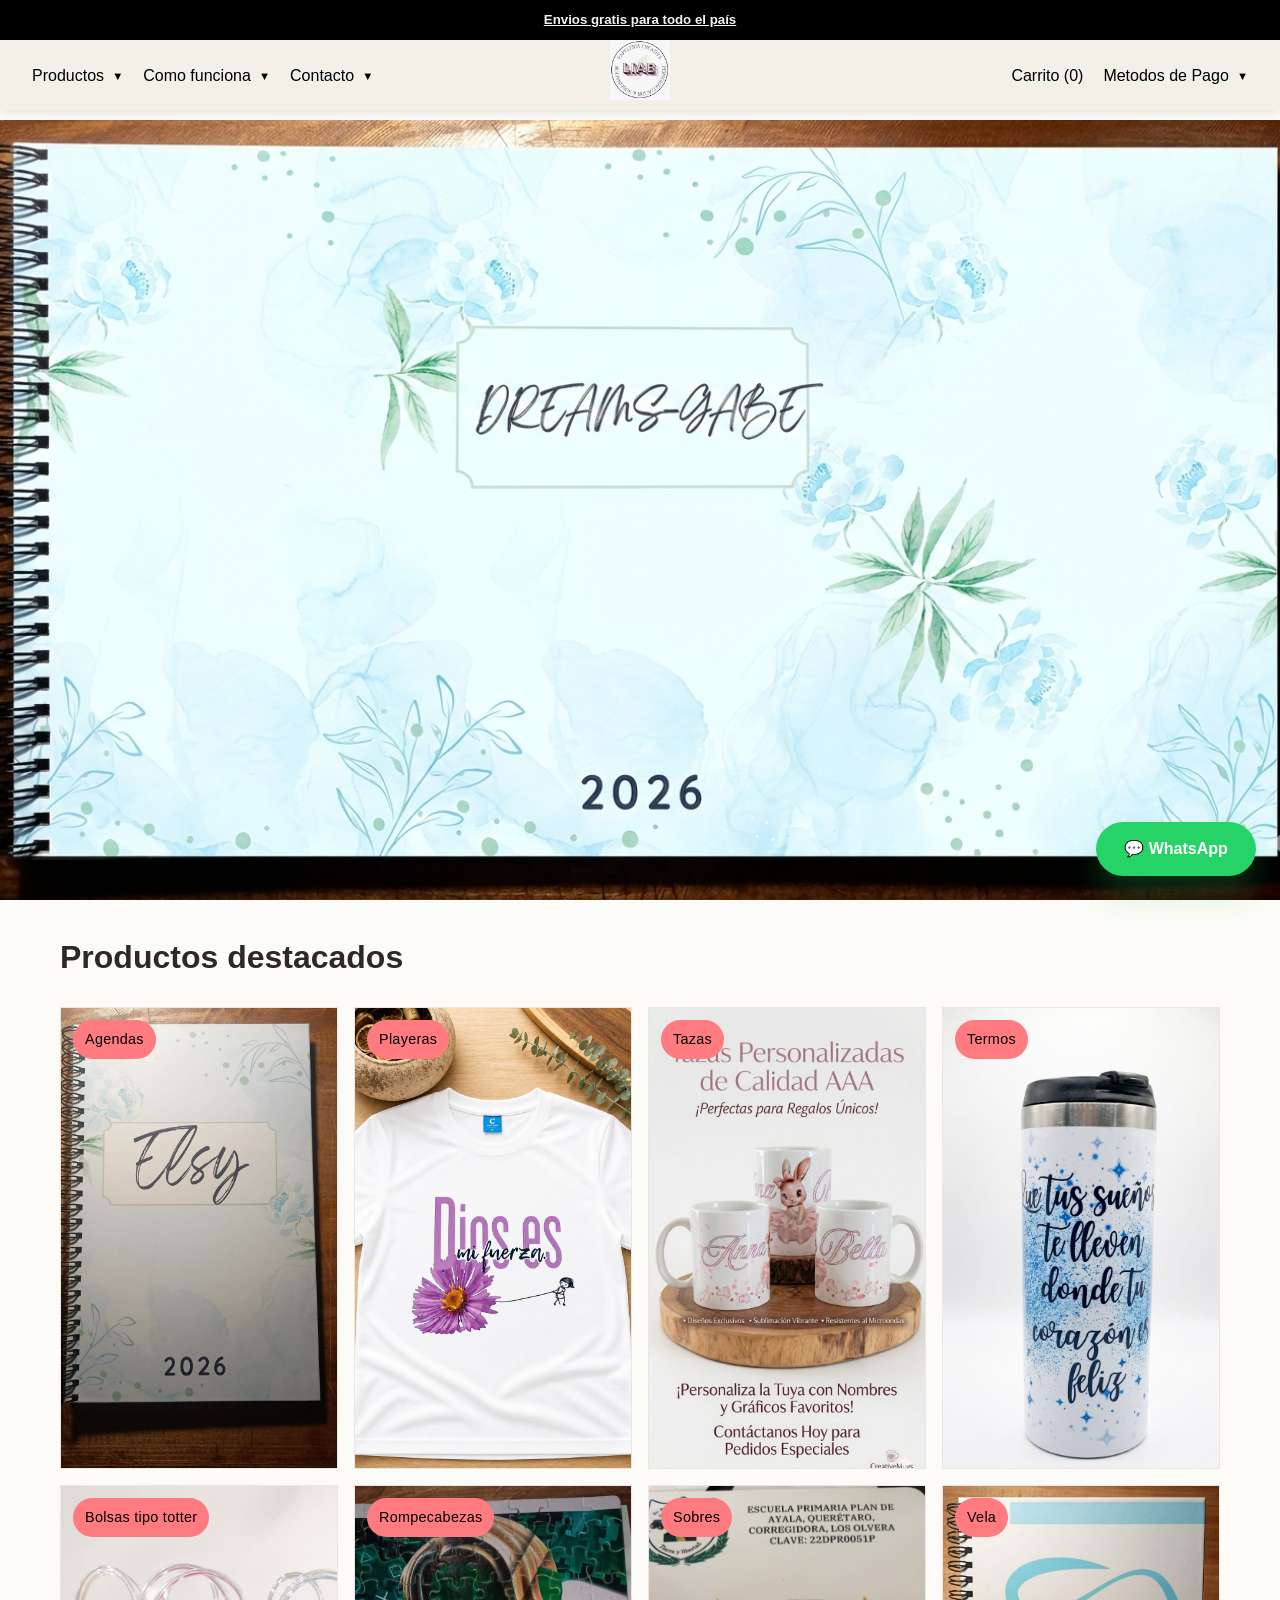
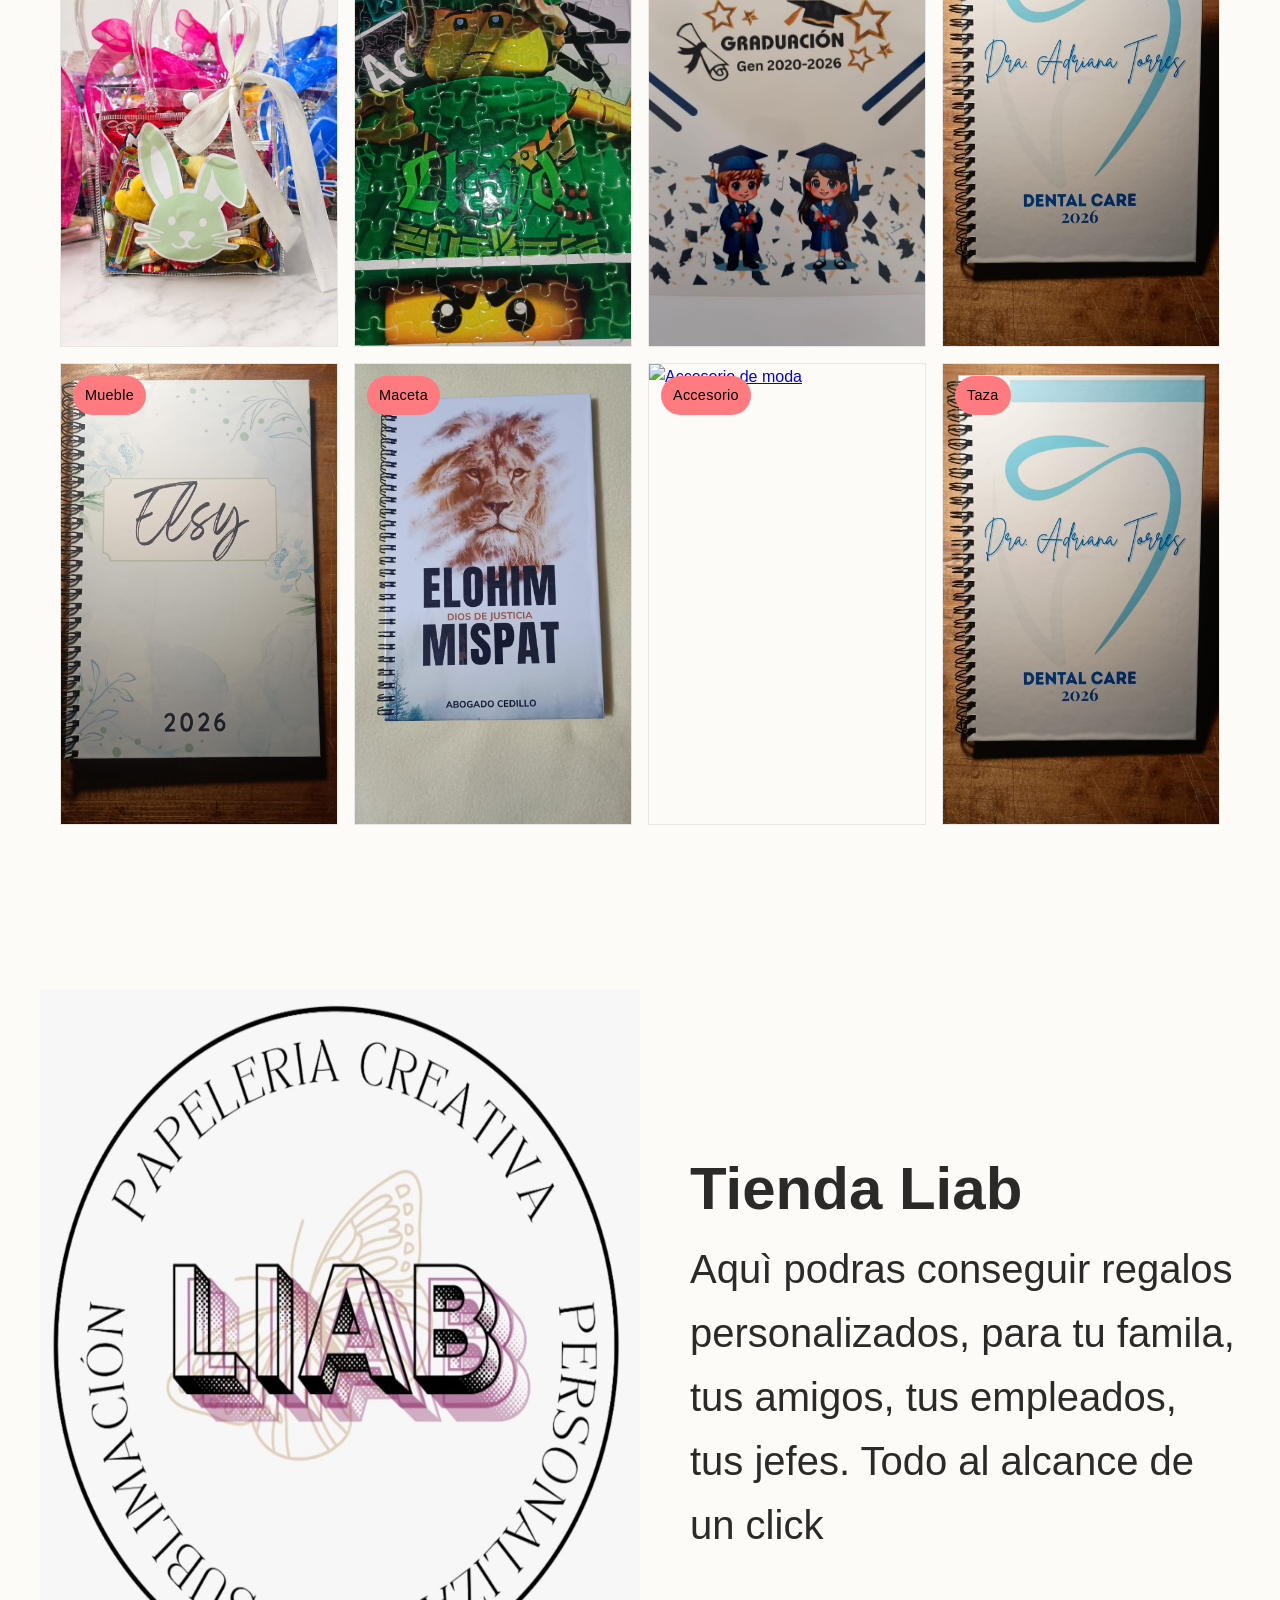
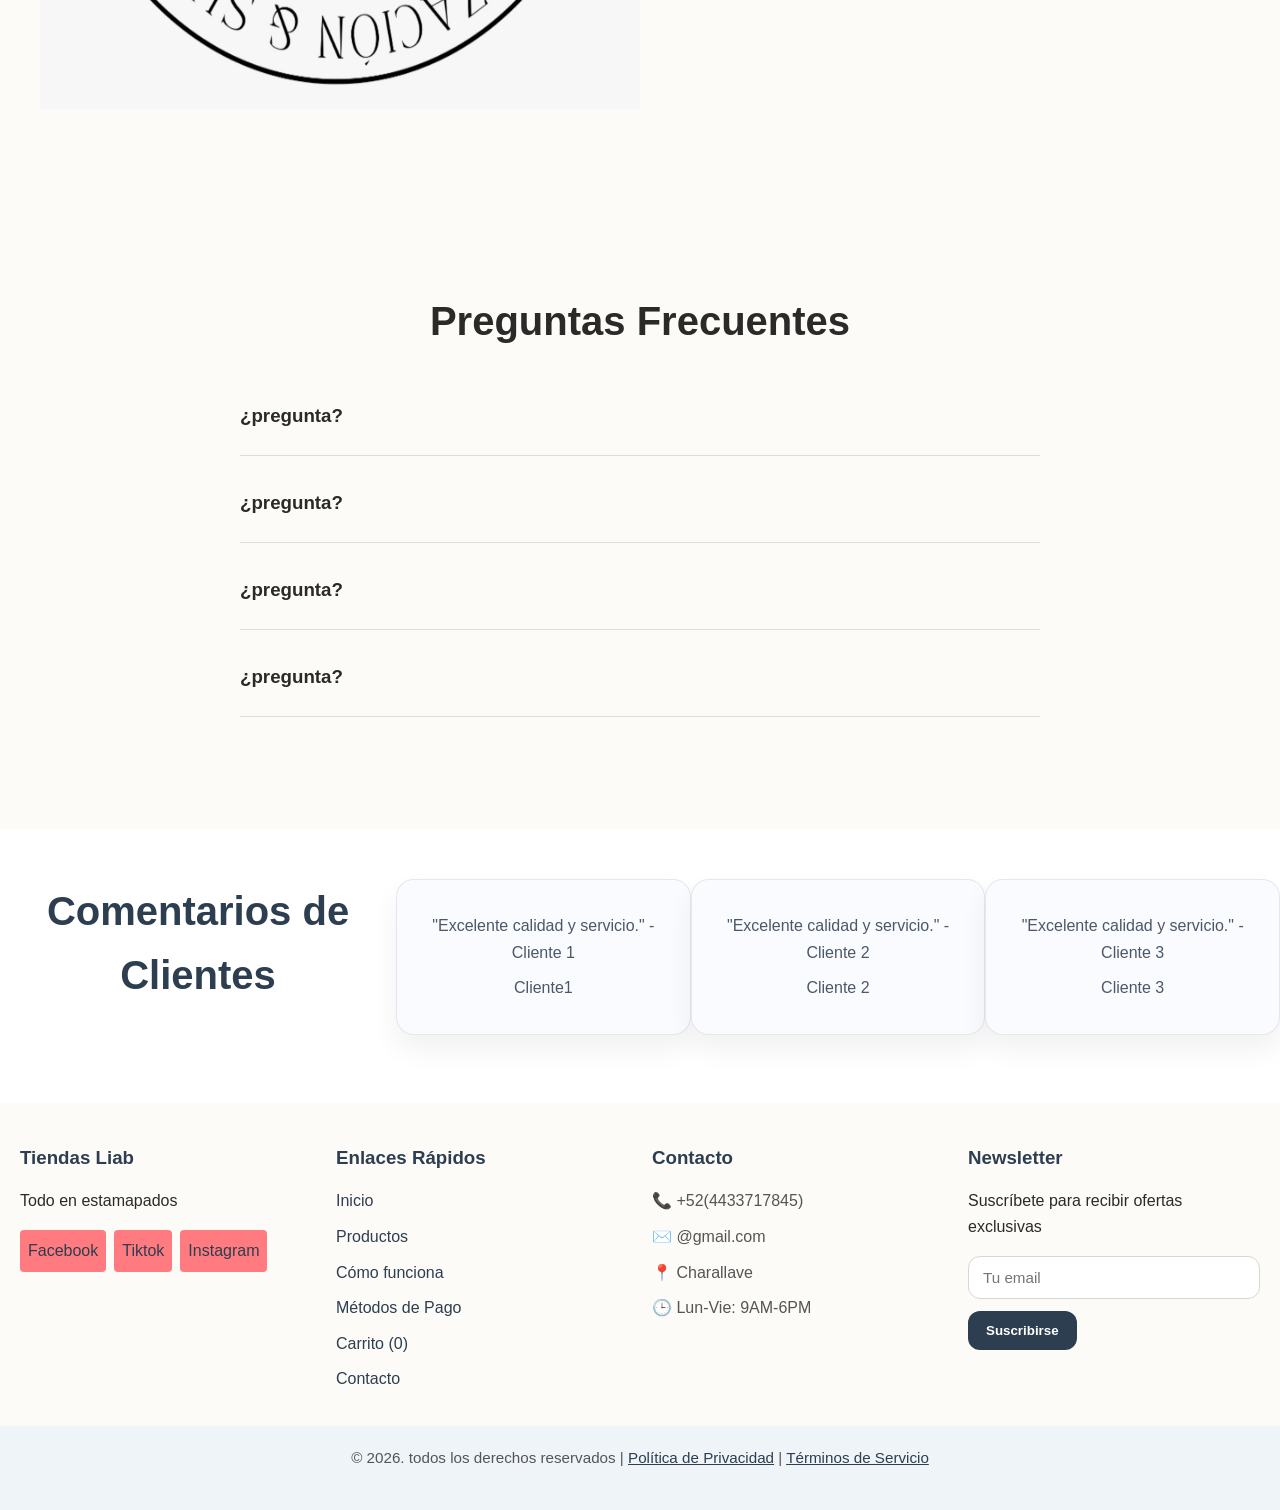
==== index.html @ 052d1e83 "Add files via upload" ====
<!DOCTYPE html>
<html lang="en">
<head>
    <meta charset="UTF-8">
    <meta name="viewport" content="width=device-width, initial-scale=1.0">
    <title>Tienda Liab</title>
    <link rel="stylesheet" href="style.css">
    <link rel="icon" type="image/x-icon" href="imagen/logo tienda.jpeg">
</head>
<body>
    <section class="envio">
        <h5><u>Envios gratis para todo el país</u></h5>
    </section>

    <header>
        <nav class="navbar">
            <ul class="nav-menu nav-left">
                <li class="dropdown">
                    <a href="" class="dropdown-toggle">Productos</a>
                    <ul class="dropdown-menu">
                        <li><a href="">Agenda</a></li>
                        <li><a href="">Tazas</a></li>
                        <li><a href="">Bolsos  tipo totter</a></li>
                        <li><a href="">Sobres</a></li>
                        <li><a href="">Playeras</a></li>
                        <li><a href="">Rompecabezas</a></li>
                        <li><a href="">Termos</a></li>
                        <li><a href="">Llaveros</a></li>
                        <li><a href="">folders</a></li>
                        <li><a href="">Producto</a></li>
                        <li><a href="">Entres Otras cosas</a></li>
                        
                    </ul>
                </li>

                <li class="dropdown">
                    <a href="" class="dropdown-toggle">Como funciona</a>
                    <ul class="dropdown-menu">
                        <li><a href="">Preguntas frecuentes</a></li>
                        <li><a href="">Cómo comprar</a></li>
                        <li><a href="">Productos</a></li>
                        <li><a href=""></a></li>
                    </ul>
                </li>

                <li class="dropdown">
                    <a href="" class="dropdown-toggle">Contacto</a>
                    <ul class="dropdown-menu">
                        <li><a href="">Productos</a></li>
                        <li><a href="">Redes sociales</a></li>
                        <li><a href="">Contactanos</a></li>
                    </ul>
                </li>
            </ul>

            <button class="menu-toggle" aria-label="Abrir menú">☰</button>

            <div class="nav-logo">
                <a href=""><img src="imagen/logo tienda.jpeg" alt=""></a>
            </div>

            <ul class="nav-menu nav-right">
                <li class="dropdown">
                    <a href="#carrito" onclick="mostrarCarrito()"><i class="fas fa-shopping-cart"></i> Carrito <span id="cart-count" class="cart-count">0</span></a></li>
                </li>

                <li class="dropdown">
                    <a href="" class="dropdown-toggle">Metodos de Pago</a>
                    <ul class="dropdown-menu">
                        <li><a href="">Paypal</a></li>
                        <li><a href="">Tarjeta de credito</a></li>
                        <li><a href="">transferencia bancaria</a></li>
                    </ul>
                </li>
            </ul>
        </nav>
    </header>

    <div class="slider-contenedor">
        <div class="slide fade"><img src="imagen/fondo principal.png" alt="Imagen 1"></div>
        <div class="slide fade"><img src="imagen/va2.jpeg" alt="Imagen 2"></div>
        <div class="slide fade"><img src="imagen/bolsa 2.jpeg" alt="Imagen 3"></div>
        <div class="slide fade"><img src="imagen/franela 2.jpeg" alt="Imagen 3"></div>
    </div>

    <section class="gallery-section">
        <h2>Productos destacados</h2>
        <div class="product-grid">
            <a href="#item1" class="product-card">
                <img src="imagen/ag1.jpeg" alt="agndas">
                <span class="product-label">Agendas</span>
            </a>
            <a href="#item2" class="product-card">
                <img src="imagen/franela 1.jpeg" alt="playera">
                <span class="product-label">Playeras</span>
            </a>
            <a href="#item3" class="product-card">
                <img src="imagen/taza 1.jpeg" alt="tazas">
                <span class="product-label">Tazas</span>
            </a>
            <a href="#item4" class="product-card">
                <img src="imagen/termo 1.jpeg" alt="termos">
                <span class="product-label">Termos</span>
            </a>
            <a href="#item5" class="product-card">
                <img src="imagen/bolsa 1.jpeg" alt="bolsa">
                <span class="product-label">Bolsas tipo totter</span>
            </a>
            <a href="#item6" class="product-card">
                <img src="imagen/rompe 1.jpeg" alt="rompe">
                <span class="product-label">Rompecabezas</span>
            </a>
            <a href="#item7" class="product-card">
                <img src="imagen/sobre 1.jpeg" alt="sobres">
                <span class="product-label">Sobres</span>
            </a>
            <a href="#item8" class="product-card">
                <img src="imagen/ag4.jpeg" alt="Vela aromática">
                <span class="product-label">Vela</span>
            </a>
            <a href="#item9" class="product-card">
                <img src="imagen/ag1.jpeg" alt="Mueble pequeño">
                <span class="product-label">Mueble</span>
            </a>
            <a href="#item10" class="product-card">
                <img src="imagen/ag2.jpeg" alt="Maceta bonita">
                <span class="product-label">Maceta</span>
            </a>
            <a href="#item11" class="product-card">
                <img src="imagen/ag3.jpeg" alt="Accesorio de moda">
                <span class="product-label">Accesorio</span>
            </a>
            <a href="#item12" class="product-card">
                <img src="imagen/ag4.jpeg" alt="Taza moderna">
                <span class="product-label">Taza</span>
            </a>
            
        </div>
    </section>

    <section class="scroll-section">
        <div class="container1">
            <img src="imagen/logo tienda.jpeg" alt="Ejemplo" class="reveal-img">
            <div class="reveal-text">
                <h2>Tienda Liab</h2>
                <p>Aquì podras conseguir regalos personalizados, para tu famila, tus amigos, tus empleados, tus jefes. Todo al alcance de un click</p>
            </div>
        </div>
    </section>

    <section id="faq">
        <div class="container">
            <h2>Preguntas Frecuentes</h2>
            <div class="faq-item">
                <h3>¿pregunta?</h3>
                <p>respuesta</p>
            </div>
            <div class="faq-item">
                <h3>¿pregunta?</h3>
                <p>respuesta</p>
            </div>
            <div class="faq-item">
                <h3>¿pregunta?</h3>
                <p>respuesta</p>
            </div>
            <div class="faq-item">
                <h3>¿pregunta?</h3>
                <p>respuesta</p>
            </div>
        </div>
    </section>

    <section class="comentarios">
            <h2>Comentarios de Clientes</h2>
            <div class="comentario">
                <p>"Excelente calidad y servicio." - Cliente 1</p>
                <p>Cliente1</p>
            </div>
            <div class="comentario">
                <p>"Excelente calidad y servicio." - Cliente 2</p>
                <p>Cliente 2</p>
            </div>
            <div class="comentario">
                <p>"Excelente calidad y servicio." - Cliente 3</p>
                <p>Cliente 3</p>
            </div>
            
            <!-- Más comentarios -->
    </section>

    <footer class="professional-footer" id="footer">
        <div class="footer-content">
            <div class="footer-section">
                <h3>Tiendas Liab</h3>
                <p>Todo en estamapados</p>
                <div class="social-links">
                    <a href="#" class="social-link">Facebook</a>
                    <a href="#" class="social-link">Tiktok</a>
                    <a href="https://www.instagram.com/liab_sublipaper?utm_source=ig_web_button_share_sheet&igsh=ZDNlZDc0MzIxNw==" class="social-link">Instagram</a>
                </div>
            </div>
            <div class="footer-section">
                <h3>Enlaces Rápidos</h3>
                <ul>
                    <li><a href="">Inicio</a></li>
                    <li><a href="#promociones">Productos</a></li>
                    <li><a href="#damas">Cómo funciona</a></li>
                    <li><a href="#caballeros">Métodos de Pago</a></li>
                    <li><a href="#carrito" onclick="mostrarCarrito()"><i class="fas fa-shopping-cart"></i> Carrito <span id="cart-count" class="cart-count">0</span></a></li>
                    <li><a href="#footer">Contacto</a></li>
                </ul>
            </div>
            <div class="footer-section">
                <h3>Contacto</h3>
                <ul>
                    <li>📞 +52(4433717845)</li>
                    <li>✉️ @gmail.com</li>
                    <li>📍 Charallave</li>
                    <li>🕒 Lun-Vie: 9AM-6PM</li>
                </ul>
            </div>
            <div class="footer-section">
                <h3>Newsletter</h3>
                <p>Suscríbete para recibir ofertas exclusivas</p>
                <form class="newsletter-form">
                    <input type="email" placeholder="Tu email" required>
                    <button type="submit">Suscribirse</button>
                </form>
            </div>
        </div>
        <div class="footer-bottom">
            <p>&copy; 2026. todos los derechos reservados | <a href="#">Política de Privacidad</a> | <a href="#">Términos de Servicio</a></p>
        </div>
    </footer>



    <div id="carrito-panel">
        <div class="carrito-content">
            <button class="close-carrito" onclick="cerrarCarrito()">×</button>
            <h2>Carrito de Compras</h2>
            <div id="carrito-items"></div>
            <div class="carrito-footer">
                <label for="direccion-envio">Dirección de envío</label>
                <textarea id="direccion-envio" placeholder="Ingresa tu dirección"></textarea>
                <div class="carrito-total" id="carrito-total">$0.00</div>
                <div class="carrito-actions">
                    <button type="button" onclick="generarRecibo()">Enviar por WhatsApp</button>
                    <button type="button" onclick="vaciarCarrito()">Vaciar carrito</button>
                </div>
            </div>
        </div>
    </div>

    <a href="https://wa.me/584140216722?text=Hola%20quiero%20hacer%20una%20compra" class="whatsapp-float" target="_blank" rel="noopener noreferrer">💬 WhatsApp</a>


</body>

<script src="script.js"></script>
</html>
---- style.css ----
* {
    margin: 0;
    padding: 0;
    box-sizing: border-box;
}

html {
    scroll-behavior: smooth;
}

:root {
    --color-fondo: #fdfbf7;
    --color-barra: #f3efe7ee; 
    --color-texto: #2c2a29;
    --color-resaltar: #f5d6ce;
    --color-cta: #ff7b80;
    --color-card: #f4f3ef;
    --color-cta-text: #000000;
    --color-hover: #e8c5c8;
    --color-enlaces: #5d4e60;
    --color-enlaces-hover: #28c709;
    --color-etiquetas: #e2f0cb;
}

body {
    font-family: 'Arial', sans-serif;
    line-height: 1.6;
    color: var(--color-texto);
    background-color: var(--color-fondo);
    padding-top: 120px;
}

.container {
    max-width: 1200px;
    margin: 0 auto;
    padding: 0 20px;
}

.envio {
    background-color: var(--color-cta-text);
    display: flex;
    color: var(--color-card);
    justify-content: center;
    align-items: center;
    text-align: center;
    height: 40px;
    position: fixed;
    top: 0;
    left: 0;
    width: 100%;
    z-index: 200;
    padding: 0 20px;
    transition: transform 0.3s ease;
}

.envio.oculto {
    transform: translateY(-100%);
}

/* Contenedor Principal de la Barra de Navegación */
.navbar {
    display: flex;
    justify-content: space-between;
    align-items: center;
    background-color: var(--color-barra);
    padding: 0 2rem;
    height: 70px;
    position: relative;
    box-shadow: 0 2px 10px rgba(0, 0, 0, 0.1);
    flex-wrap: wrap;
    row-gap: 0.75rem;
}

/* Estilos de las listas (Menús) */
.nav-menu {
    list-style: none;
    display: flex;
    align-items: center;
    gap: 20px;
    flex: 1; /* Permite que los bloques izquierdo y derecho ocupen espacio equitativo */
    flex-wrap: wrap;
}

.nav-left {
    justify-content: flex-start;
}

.nav-right {
    justify-content: flex-end;
}

/* Enlaces principales */
.nav-menu a, .nav-logo a {
    color: black;
    text-decoration: none;
    font-size: 1rem;
    transition: color 0.3s ease;
}

.nav-menu a:hover {
    color: var(--color-enlaces-hover);
}

/* Estilo del Logo (Centro) */
.menu-toggle {
    display: none;
    background: transparent;
    border: 2px solid var(--color-texto);
    color: var(--color-texto);
    border-radius: 12px;
    padding: 0.55rem 0.9rem;
    font-size: 1.2rem;
    cursor: pointer;
    transition: background 0.3s ease, transform 0.2s ease;
}

.menu-toggle:hover,
.menu-toggle:focus {
    background: rgba(0, 0, 0, 0.06);
}

.nav-logo {
    text-align: center;
    flex: 0 0 auto; /* Evita que el logo se encoja o crezca de más */
}

.nav-logo img {
    height: 60px;
    width: 100px;
    object-fit: contain;
}

.nav-logo a {
    font-size: 1.6rem;
    font-weight: bold;
    letter-spacing: 1px;
}

/* --- SISTEMA DESPLEGABLE (DROPDOWN) --- */

/* Contenedor del menú interactivo */
.dropdown {
    position: relative;
    height: 100%;
    display: flex;
    align-items: center;
}

/* Flecha indicadora para los desplegables */
.dropdown-toggle::after {
    content: ' ▼';
    font-size: 0.7rem;
    margin-left: 5px;
    vertical-align: middle;
}

/* Menú oculto por defecto */
.dropdown-menu {
    display: none;
    position: absolute;
    top: 100%; /* Se despliega justo debajo de la barra */
    left: 0;
    background-color: var(--color-barra);
    min-width: auto;
    list-style: none;
    box-shadow: none;
    border-radius: 0;
    z-index: 1000;
    padding: 0.75rem;
    gap: 0.5rem;
    flex-wrap: nowrap;
    overflow-x: auto;
    white-space: nowrap;
}

/* Ajuste fino para el menú desplegable de la derecha (para que no se corte en la pantalla) */
.nav-right .dropdown-menu {
    left: auto;
    right: 0;
}

/* Enlaces de los submenús */
.dropdown-menu li {
    margin: 0;
}

.dropdown-menu li a {
    display: block;
    padding: 10px 14px;
    font-size: 0.9rem;
    border: none;
    border-bottom: none;
    background: transparent;
}

.dropdown-menu li:last-child a {
    border-bottom: none;
}

.dropdown-menu li a:hover {
    background-color: rgba(0,0,0,0.08);
    color: var(--color-enlaces-hover);
}

/* Mostrar el menú al pasar el cursor (Hover) */
.dropdown:hover .dropdown-menu {
    display: flex;
}

.slider-contenedor {
    position: relative;
    width: 100%;
    height: calc(100vh - 120px); /* Ajusta al alto visible debajo de la barra fija */
    overflow: hidden;
}

.slide {
    position: absolute;
    top: 0;
    left: 0;
    width: 100%;
    height: 100%;
    opacity: 0;
    transition: opacity 1s ease-in-out; /* Duración de la transición */
}

.slide img {
    width: 100%;
    height: 100%;
    object-fit: cover; /* Ajusta la imagen sin deformarla */
    object-position: center;
}

.slide.active {
    opacity: 1;
}

/* Efecto de desvanecimiento */
.fade {
    animation-name: fade;
    animation-duration: 1.5s;
}

@keyframes fade {
    from { opacity: .4 }
    to { opacity: 1 }
}

.gallery-section {
    padding: 2rem 20px 4rem;
    max-width: 1200px;
    margin: 0 auto;
}

.gallery-section h2 {
    font-size: 2rem;
    margin-bottom: 1.5rem;
    color: var(--color-texto);
}

.product-grid {
    display: grid;
    grid-template-columns: repeat(auto-fit, minmax(220px, 1fr));
    gap: 1rem;
}

.product-card {
    display: block;
    position: relative;
    overflow: hidden;
    border: 1px solid rgba(0,0,0,0.08);
    transition: transform 0.25s ease, box-shadow 0.25s ease;
}

.product-card:hover {
    transform: translateY(-4px);
    box-shadow: 0 16px 40px rgba(0,0,0,0.1);
}

.product-card img {
    width: 100%;
    height: 460px;
    object-fit: cover;
    display: block;
}

.product-label {
    position: absolute;
    top: 12px;
    left: 12px;
    background-color: var(--color-cta);
    color: var(--color-cta-text);
    font-size: 0.9rem;
    padding: 0.5rem 0.75rem;
    border-radius: 99px;
    z-index: 10;
    letter-spacing: 0.02em;
}

/* Header fijado dinámicamente: empieza debajo de .envio y sube al hacer scroll */
header {
    position: fixed;
    top: 40px; /* misma altura que .envio para quedar justo debajo */
    left: 0;
    width: 100%;
    z-index: 150;
    transition: top 0.25s ease;
}

/* Cuando el header sube al tope, la clase inline cambiará el top a 0 (manejado por script.js) */

/* Ajuste visual cuando la barra queda fija arriba */
.navbar--fixed {
    position: relative; /* la estructura interna se mantiene */
    box-shadow: 0 4px 12px rgba(0,0,0,0.12);
}

.navbar.nav-open .nav-menu {
    display: flex;
}

/* Estilos generales de la sección */
.scroll-section {
  padding: 100px 20px;
  min-height: 100vh;
  display: flex;
  align-items: center;
  justify-content: center;
  overflow: hidden; /* Evita barras de desplazamiento horizontales */
}

.container1 {
  display: flex;
  flex-direction: row;
  align-items: center;
  justify-content: space-between;
  max-width: 1200px;
  width: 100%;
  gap: 50px;
}

/* Estado inicial: Elementos invisibles */
.reveal-img, .reveal-text {
  opacity: 0;
  transition: all 1s ease-out; /* Duración y tipo de animación */
}

/* Estados de desplazamiento iniciales */
.reveal-img {
  transform: translateX(-100px); /* Oculta a la izquierda */
  flex: 1;
  max-width: 50%;
  height: 80vh;
}

.reveal-text {
  transform: translateX(100px); /* Oculta a la derecha */
  flex: 1;
  font-size: 2.5rem;
}

/* Estado final: Elementos visibles en su lugar (Agregado por JS) */
.reveal-img.active,
.reveal-text.active {
  opacity: 1;
  transform: translateX(0);
}

/* Adaptable a móviles */
@media (max-width: 980px) {
  .navbar {
    padding: 0.75rem 1rem;
  }

  .nav-menu {
    display: none;
    width: 100%;
    flex-direction: column;
    gap: 0.5rem;
    padding: 0.5rem 0;
    background: var(--color-barra);
    border-radius: 16px;
  }

  .navbar.nav-open .nav-menu {
    display: flex;
  }

  .menu-toggle {
    display: inline-flex;
    align-items: center;
    justify-content: center;
  }

  .nav-logo {
    order: 2;
  }

  .nav-left,
  .nav-right {
    justify-content: center;
    width: 100%;
  }

  .nav-menu a,
  .dropdown-toggle {
    width: 100%;
    padding: 0.75rem 1rem;
    border-radius: 12px;
    background: rgba(255,255,255,0.9);
  }

  .dropdown {
    width: 100%;
  }

  .dropdown-menu {
    position: static;
    display: none;
    width: 100%;
    white-space: normal;
    padding-left: 1rem;
    flex-direction: column;
    gap: 0.25rem;
    margin-top: 0.25rem;
    background: transparent;
  }

  .dropdown:hover .dropdown-menu,
  .dropdown:focus-within .dropdown-menu {
    display: flex;
  }
}

@media (max-width: 768px) {
  body {
    padding-top: 140px;
  }

  .navbar {
    align-items: stretch;
    height: auto;
  }

  .slider-contenedor {
    height: 55vh;
  }

  .product-card img {
    height: 280px;
  }

  .gallery-section {
    padding: 1.5rem 16px 3rem;
  }

  .container1 {
    flex-direction: column;
    text-align: center;
    gap: 30px;
  }

  .reveal-img,
  .reveal-text {
    max-width: 100%;
  }

  .reveal-img {
    height: auto;
    max-height: 320px;
  }

  .reveal-text {
    font-size: 1.5rem;
  }

  .comentarios {
    flex-direction: column;
    padding: 40px 20px;
  }

  .footer-content {
    flex-direction: column;
    align-items: stretch;
    gap: 20px;
  }

  .whatsapp-float {
    right: 16px;
    left: auto;
    width: auto;
    min-width: auto;
    padding: 12px 16px;
  }
}

#faq {
    padding: 80px 0;
    background-color: var(--color-fondo);
}

#faq h2 {
    text-align: center;
    margin-bottom: 3rem;
    font-size: 2.5rem;
    color: var(--color-texto);
}

.faq-item {
    max-width: 800px;
    margin: 0 auto 2rem;
    border-bottom: 1px solid #ddd;
    padding-bottom: 1rem;
}

.faq-item h3 {
    color: var(--color-texto);
    cursor: pointer;
    margin-bottom: 0.5rem;
}

.faq-item p {
    display: none;
    margin-top: 0.5rem;
}

.comentarios {
    padding: 50px 0;
    background-color: #ffffff;
    text-align: center;
    display:flex;
    flex-direction:row;
    justify-content:center;
}

.comentarios h2 {
    font-size: 2.5rem;
    margin-bottom: 30px;
    color: #2c3e50;
}

.comentario {
    background: #f9fbff;
    border-radius: 18px;
    border: 1px solid rgba(0, 0, 0, 0.08);
    padding: 24px;
    margin: 0 auto 18px;
    max-width: 760px;
    box-shadow: 0 14px 28px rgba(0, 0, 0, 0.06);
}

.comentario p {
    margin: 0.5rem 0;
    color: #4c5867;
    line-height: 1.7;
}

.footer-content {
    display: flex;
    gap: 24px;
    flex-wrap: wrap;
    justify-content: space-between;
    padding: 40px 20px 24px;
}

.footer-section {
    flex: 1 1 220px;
    min-width: 220px;
}

.footer-section h3 {
    margin-bottom: 16px;
    color: #2c3e50;
}

.footer-section ul {
    list-style: none;
    padding: 0;
    margin: 0;
}

.footer-section li {
    margin-bottom: 10px;
    color: #555555;
}

.footer-section a {
    color: #2c3e50;
    text-decoration: none;
}

.newsletter-form {
    display: flex;
    gap: 12px;
    flex-wrap: wrap;
    margin-top: 16px;
}

.newsletter-form input {
    flex: 1 1 180px;
    min-width: 180px;
    padding: 12px 14px;
    border: 1px solid #d6d6d6;
    border-radius: 12px;
    font-size: 0.95rem;
}

.newsletter-form button {
    padding: 12px 18px;
    border: none;
    border-radius: 12px;
    background: #2c3e50;
    color: #ffffff;
    cursor: pointer;
    font-weight: 700;
}

.footer-bottom {
    padding: 20px 20px 40px;
    text-align: center;
    color: #555555;
    font-size: 0.95rem;
    background: #eff4f8;
}

.footer-bottom a {
    color: #2c3e50;
}

.social-links {
    display: flex;
    gap: 0.5rem;
    margin-top: 1rem;
}

.social-link {
    display: inline-block;
    padding: 0.5rem 0.5rem;
    background-color: var(--color-cta);
    border-radius: 4px;
    transition: background-color 0.3s;
}

.social-link:hover {
    background-color: #07304b;
}

.whatsapp-float {
    position: fixed;
    bottom: 24px;
    right: 24px;
    display: inline-flex;
    align-items: center;
    justify-content: center;
    gap: 8px;
    width: auto;
    min-width: 160px;
    padding: 14px 18px;
    background: #25d366;
    color: #fff;
    border-radius: 999px;
    font-weight: 700;
    text-decoration: none;
    box-shadow: 0 18px 30px rgba(37, 211, 102, 0.22);
    transition: transform 0.2s ease, box-shadow 0.2s ease;
    z-index: 2500;
}

.whatsapp-float:hover {
    transform: translateY(-4px);
    background-color: rgba(0, 0, 0, 0.733);
}

#carrito-panel {
    position: fixed;
    inset: 0;
    display: none;
    align-items: center;
    justify-content: center;
    background: rgba(0, 0, 0, 0.55);
    z-index: 2000;
    padding: 20px;
}
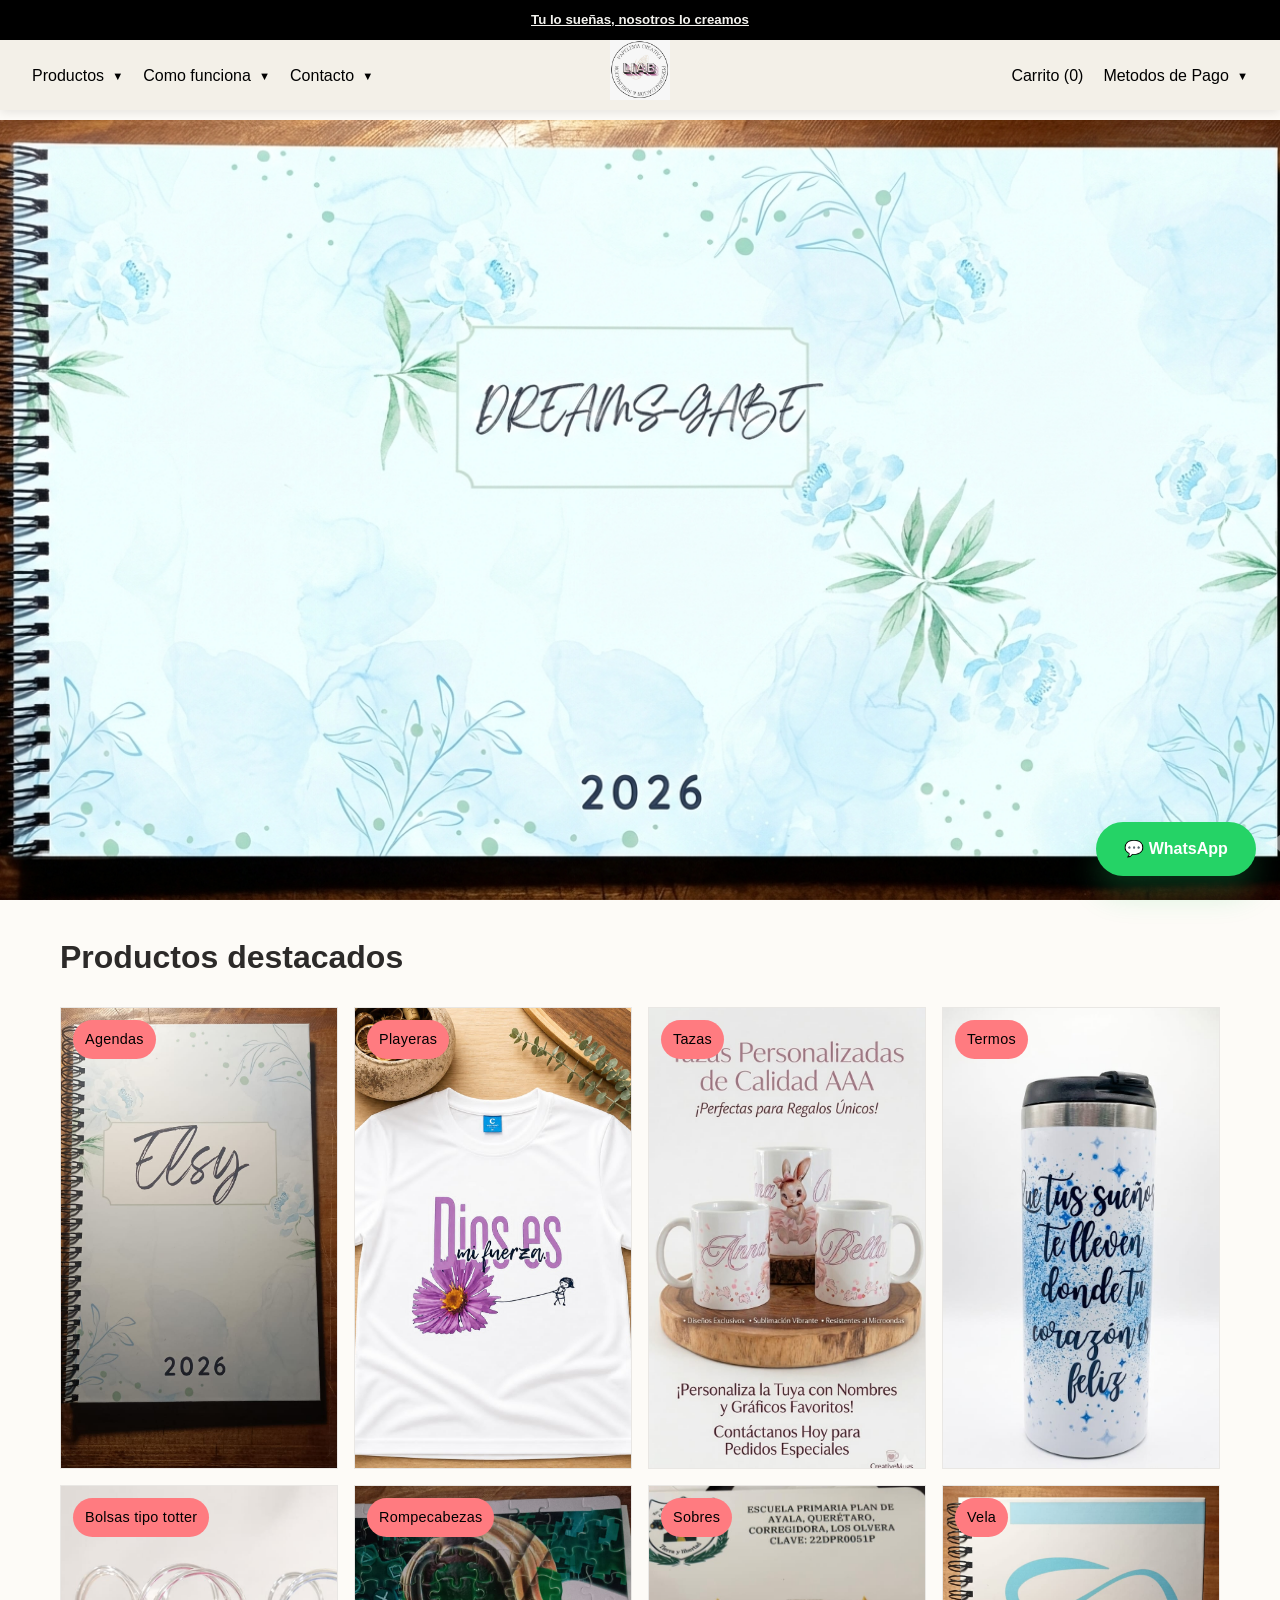
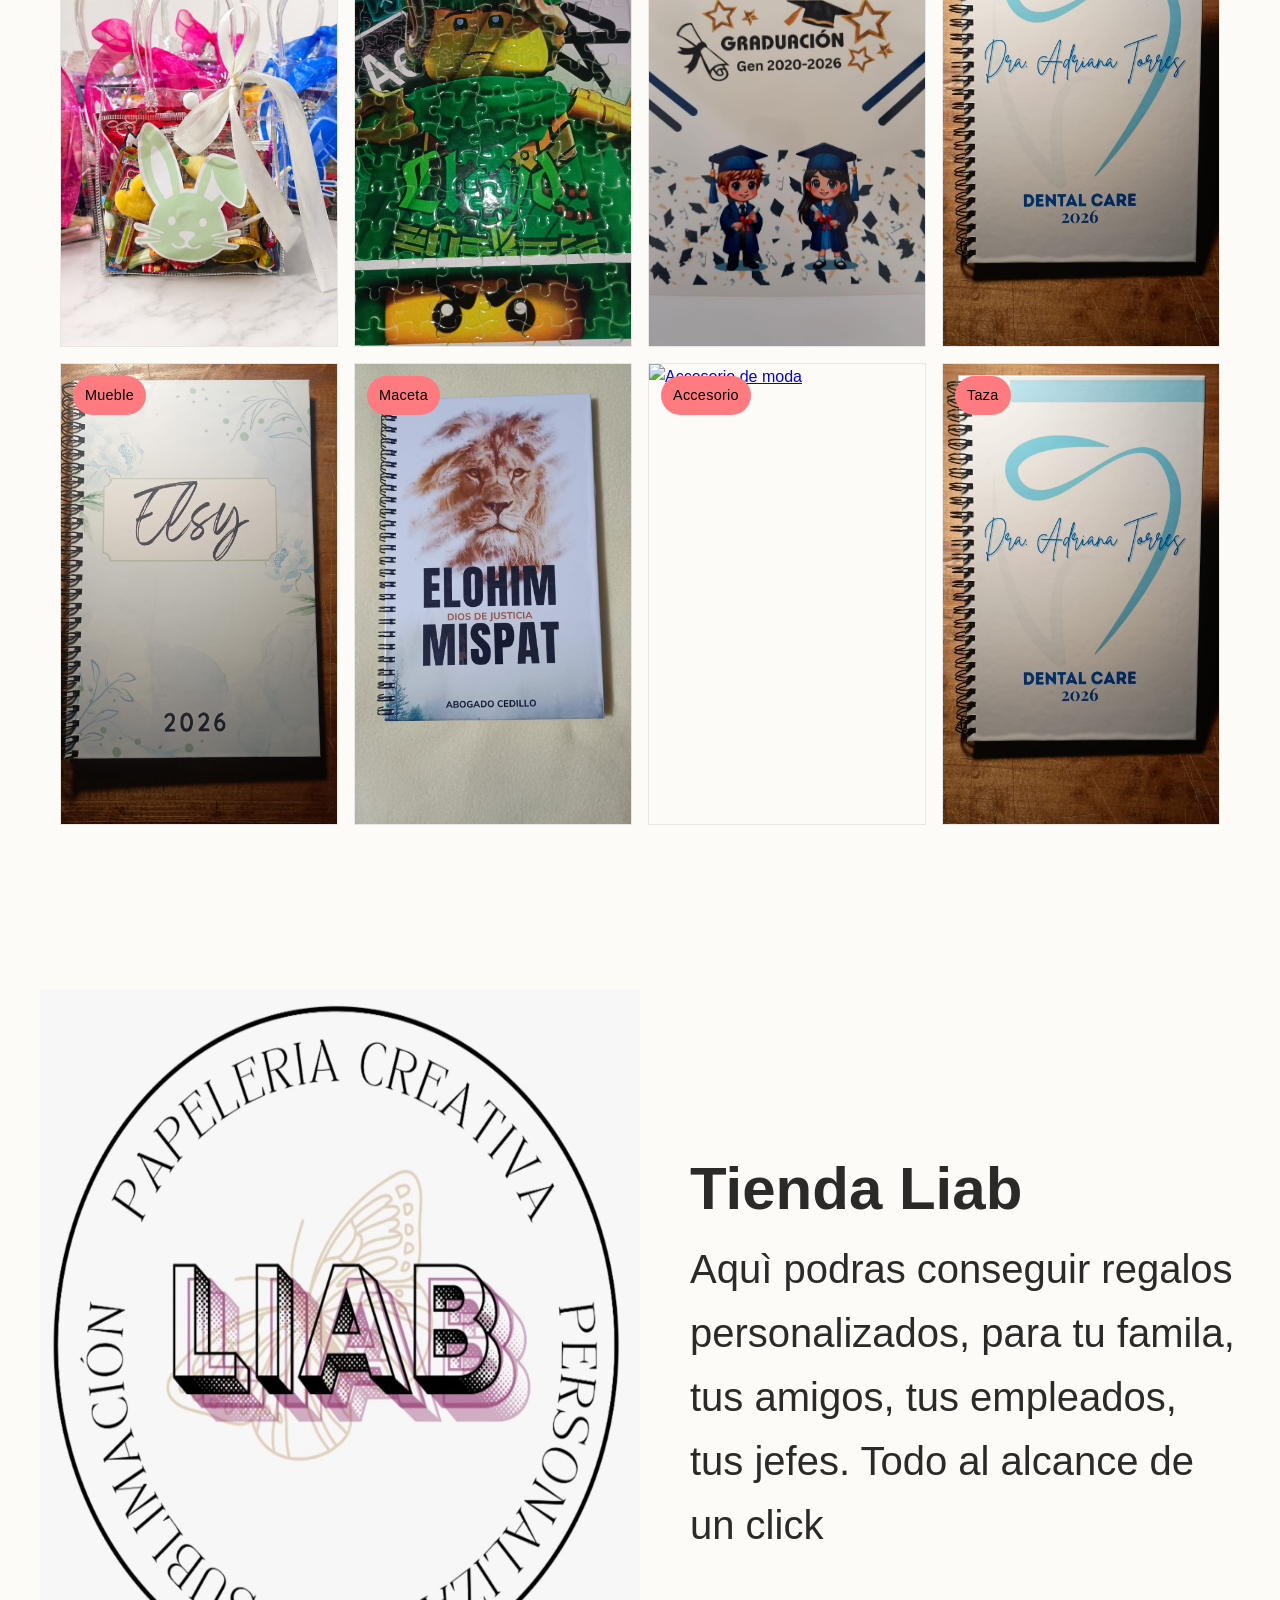
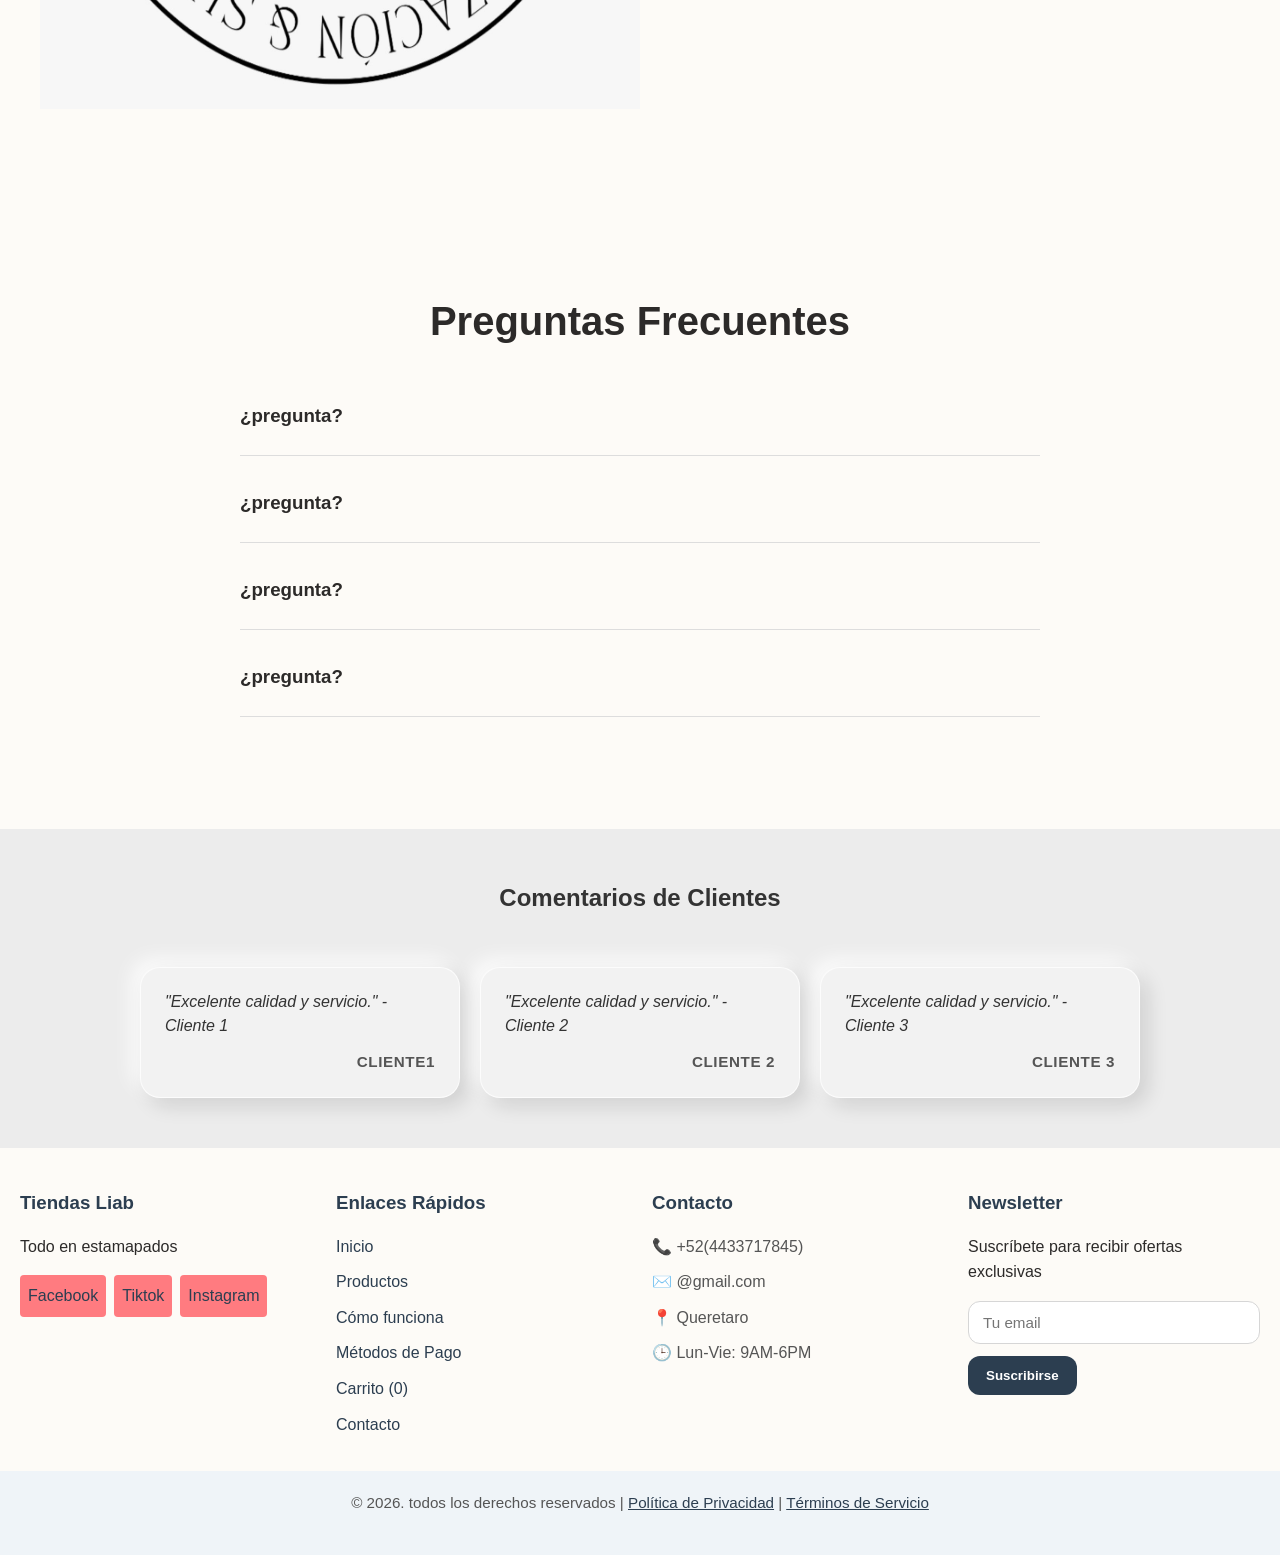
==== commit a91d1f7c: "Add files via upload" ====
--- a/index.html
+++ b/index.html
@@ -9,7 +9,7 @@
 </head>
 <body>
     <section class="envio">
-        <h5><u>Envios gratis para todo el país</u></h5>
+        <h5><u>Tu lo sueñas, nosotros lo creamos</u></h5>
     </section>
 
     <header>
@@ -18,7 +18,7 @@
                 <li class="dropdown">
                     <a href="" class="dropdown-toggle">Productos</a>
                     <ul class="dropdown-menu">
-                        <li><a href="">Agenda</a></li>
+                        <li><a href="agendas.html">Agenda</a></li>
                         <li><a href="">Tazas</a></li>
                         <li><a href="">Bolsos  tipo totter</a></li>
                         <li><a href="">Sobres</a></li>
@@ -36,7 +36,7 @@
                 <li class="dropdown">
                     <a href="" class="dropdown-toggle">Como funciona</a>
                     <ul class="dropdown-menu">
-                        <li><a href="">Preguntas frecuentes</a></li>
+                        <li><a href="#faq">Preguntas frecuentes</a></li>
                         <li><a href="">Cómo comprar</a></li>
                         <li><a href="">Productos</a></li>
                         <li><a href=""></a></li>
@@ -56,7 +56,7 @@
             <button class="menu-toggle" aria-label="Abrir menú">☰</button>
 
             <div class="nav-logo">
-                <a href=""><img src="imagen/logo tienda.jpeg" alt=""></a>
+                <a href="index.html"><img src="imagen/logo tienda.jpeg" alt=""></a>
             </div>
 
             <ul class="nav-menu nav-right">
@@ -86,7 +86,7 @@
     <section class="gallery-section">
         <h2>Productos destacados</h2>
         <div class="product-grid">
-            <a href="#item1" class="product-card">
+            <a href="agendas.html" class="product-card">
                 <img src="imagen/ag1.jpeg" alt="agndas">
                 <span class="product-label">Agendas</span>
             </a>
@@ -215,7 +215,7 @@
                 <ul>
                     <li>📞 +52(4433717845)</li>
                     <li>✉️ @gmail.com</li>
-                    <li>📍 Charallave</li>
+                    <li>📍 Queretaro</li>
                     <li>🕒 Lun-Vie: 9AM-6PM</li>
                 </ul>
             </div>
@@ -252,7 +252,7 @@
         </div>
     </div>
 
-    <a href="https://wa.me/584140216722?text=Hola%20quiero%20hacer%20una%20compra" class="whatsapp-float" target="_blank" rel="noopener noreferrer">💬 WhatsApp</a>
+    <a href="https://wa.me/524433717845?text=Hola%20quiero%20hacer%20una%20compra" class="whatsapp-float" target="_blank" rel="noopener noreferrer">💬 WhatsApp</a>
 
 
 </body>
--- a/style.css
+++ b/style.css
@@ -525,34 +525,45 @@
 }
 
 .comentarios {
-    padding: 50px 0;
-    background-color: #ffffff;
+    display: flex;
+    flex-wrap: wrap;
+    justify-content: center;
+    gap: 20px;
+    padding: 50px;
+    background-color: #ececec;
+    color: #333;
+}
+
+.comentarios h2 {
+    width: 100%;
     text-align: center;
-    display:flex;
-    flex-direction:row;
-    justify-content:center;
-}
-
-.comentarios h2 {
-    font-size: 2.5rem;
     margin-bottom: 30px;
-    color: #2c3e50;
 }
 
 .comentario {
-    background: #f9fbff;
-    border-radius: 18px;
-    border: 1px solid rgba(0, 0, 0, 0.08);
-    padding: 24px;
-    margin: 0 auto 18px;
-    max-width: 760px;
-    box-shadow: 0 14px 28px rgba(0, 0, 0, 0.06);
-}
-
-.comentario p {
-    margin: 0.5rem 0;
-    color: #4c5867;
-    line-height: 1.7;
+    background: #f2f2f2;
+    border-radius: 20px;
+    padding: 22px 24px;
+    width: min(100%, 320px);
+    box-shadow: 8px 8px 20px rgba(0, 0, 0, 0.12), -8px -8px 20px rgba(255, 255, 255, 0.85);
+    border: 1px solid rgba(255, 255, 255, 0.75);
+}
+
+.comentario p:first-child {
+    margin: 0 0 12px;
+    font-style: italic;
+    line-height: 1.5;
+}
+
+.comentario p:last-child {
+    margin: 0;
+    margin-top: 10px;
+    font-weight: 700;
+    text-align: right;
+    color: #555;
+    font-size: 0.95rem;
+    letter-spacing: 0.04em;
+    text-transform: uppercase;
 }
 
 .footer-content {
@@ -682,3 +693,380 @@
     padding: 20px;
 }
 
+.hero {
+    min-height: 100vh;
+    height: 100vh;
+    display: grid;
+    grid-template-columns: 1fr 1fr;
+    gap: 2rem;
+    align-items: center;
+    padding: 3rem 0;
+}
+
+.hero-content {
+    max-width: 560px;
+    margin: 30px;
+}
+
+.hero h1 {
+    font-size: clamp(2.5rem, 4vw, 4rem);
+    margin: 0 0 1rem;
+    line-height: 1.02;
+}
+
+.hero p {
+    font-size: 1.05rem;
+    color: var(--color-texto);
+    line-height: 1.8;
+    margin-bottom: 1.5rem;
+}
+
+.hero button {
+    background: var(--color-cta);
+    color: white;
+    border: none;
+    padding: 0.95rem 1.75rem;
+    border-radius: 999px;
+    cursor: pointer;
+    font-size: 1rem;
+    font-weight: 700;
+    box-shadow: 0 15px 30px rgba(29, 140, 248, 0.2);
+    transition: transform 0.2s ease, background-color 0.2s ease;
+}
+
+.hero button:hover {
+    transform: translateY(-2px);
+    background: #135ce0;
+}
+
+.hero-image {
+    position: relative;
+    border-radius: 28px;
+    overflow: hidden;
+    min-height: 420px;
+    box-shadow: var();
+}
+
+.hero-image img {
+    width: 100%;
+    height: 100%;
+    object-fit: cover;
+    display: block;
+}
+
+.agenda-custom-section,
+.special-request-section {
+    padding: 32px 20px 56px;
+    background: linear-gradient(180deg, #f7fbff 0%, #ffffff 100%);
+}
+
+.agenda-layout {
+    display: grid;
+    grid-template-columns: 1.2fr 0.9fr;
+    gap: 24px;
+    align-items: start;
+    max-width: 1300px;
+    margin: 0 auto;
+}
+
+.agenda-showcase-card,
+.agenda-form-card,
+.special-request-card {
+    background: #fff;
+    border-radius: 28px;
+    box-shadow: var(--shadow);
+    padding: 24px;
+    border: 1px solid rgba(15, 23, 42, 0.08);
+}
+
+.section-heading h2 {
+    font-size: clamp(1.6rem, 3vw, 2.2rem);
+    margin: 0 0 8px;
+}
+
+.section-heading p {
+    color: var(--muted);
+    line-height: 1.6;
+}
+
+.eyebrow {
+    text-transform: uppercase;
+    letter-spacing: 0.18em;
+    font-size: 0.82rem;
+    color: #1d8cf8;
+    font-weight: 700;
+}
+
+.agenda-cards-grid {
+    display: grid;
+    grid-template-columns: repeat(2, minmax(0, 1fr));
+    gap: 18px;
+    margin-top: 20px;
+}
+
+.agenda-card {
+    overflow: hidden;
+    border-radius: 5px;
+    border: 1px solid rgba(15, 23, 42, 0.08);
+    background: #fff;
+    box-shadow: 0 14px 30px rgba(15, 23, 42, 0.08);
+}
+
+.agenda-visual {
+    position: relative;
+    min-height: 260px;
+    overflow: hidden;
+}
+
+.agenda-visual img {
+    position: absolute;
+    inset: 0;
+    width: 100%;
+    height: 100%;
+    object-fit: cover;
+    transition: opacity 0.25s ease;
+}
+
+.agenda-back {
+    opacity: 0;
+}
+
+.agenda-card:hover .agenda-back {
+    opacity: 1;
+}
+
+.agenda-card-body {
+    padding: 16px;
+}
+
+.agenda-tag {
+    display: inline-block;
+    background: rgba(29, 140, 248, 0.12);
+    color: #0b65c1;
+    padding: 6px 10px;
+    border-radius: 999px;
+    font-weight: 700;
+    font-size: 0.95rem;
+    margin-bottom: 10px;
+}
+
+.agenda-card h3 {
+    margin: 0 0 8px;
+    font-size: 1.1rem;
+}
+
+.agenda-card p {
+    color: var(--muted);
+    margin-bottom: 12px;
+    line-height: 1.55;
+}
+
+.agenda-card button,
+.submit-btn {
+    width: 100%;
+    border: none;
+    border-radius: 999px;
+    background: var(--primary);
+    color: #fff;
+    padding: 0.85rem 1rem;
+    font-weight: 700;
+    cursor: pointer;
+    transition: transform 0.2s ease, background 0.2s ease;
+}
+
+.agenda-card button:hover,
+.submit-btn:hover {
+    transform: translateY(-2px);
+    background: #135ce0;
+}
+
+.custom-form {
+    display: grid;
+    gap: 12px;
+    margin-top: 14px;
+}
+
+.custom-form label {
+    display: grid;
+    gap: 6px;
+    font-weight: 600;
+    color: #233243;
+}
+
+.custom-form input,
+.custom-form select,
+.custom-form textarea {
+    border: 1px solid #dbe4ee;
+    border-radius: 14px;
+    padding: 10px 12px;
+    font: inherit;
+    background: #fff;
+}
+
+.color-grid {
+    display: flex;
+    align-items: center;
+}
+
+.color-picker-card {
+    display: grid;
+    gap: 6px;
+    width: 100%;
+    padding: 12px;
+    border: 1px solid #dbe4ee;
+    border-radius: 16px;
+    background: #f8fbff;
+}
+
+.color-picker-card span {
+    font-size: 0.95rem;
+    color: #233243;
+    font-weight: 600;
+}
+
+.color-picker-card input[type="color"] {
+    width: 100%;
+    min-height: 48px;
+    border: none;
+    border-radius: 12px;
+    background: transparent;
+    cursor: pointer;
+}
+
+.color-help {
+    margin-top: -2px;
+    font-size: 0.9rem;
+    color: #4b5563;
+}
+
+.file-note {
+    color: #4b5563;
+    font-size: 0.92rem;
+    margin-top: -4px;
+}
+
+@media (max-width: 1100px) {
+    .hero {
+        grid-template-columns: 1fr;
+        text-align: center;
+        min-height: auto;
+        height: auto;
+        padding: 1.5rem 16px 3rem;
+    }
+
+    .hero-content {
+        margin: 0 auto;
+        max-width: 700px;
+    }
+
+    .hero-image {
+        min-height: 320px;
+    }
+
+    .agenda-layout {
+        grid-template-columns: 1fr;
+    }
+
+    .agenda-cards-grid {
+        grid-template-columns: repeat(2, minmax(0, 1fr));
+    }
+}
+
+@media (max-width: 980px) {
+    .agenda-cards-grid {
+        grid-template-columns: 1fr;
+    }
+
+    .carrusel-track img {
+        width: 280px;
+        height: auto;
+    }
+}
+
+@media (max-width: 640px) {
+    body {
+        padding-top: 140px;
+    }
+
+    .hero {
+        padding: 1rem 12px 2rem;
+        gap: 1rem;
+    }
+
+    .hero h1 {
+        font-size: 2rem;
+    }
+
+    .hero p {
+        font-size: 0.98rem;
+        line-height: 1.6;
+    }
+
+    .hero-content {
+        margin: 0;
+    }
+
+    .hero-image {
+        min-height: 260px;
+        border-radius: 18px;
+    }
+
+    .agenda-custom-section,
+    .special-request-section {
+        padding: 18px 14px 42px;
+    }
+
+    .agenda-showcase-card,
+    .agenda-form-card,
+    .special-request-card {
+        padding: 18px;
+        border-radius: 20px;
+    }
+
+    .agenda-visual {
+        min-height: 220px;
+    }
+
+    .agenda-card h3 {
+        font-size: 1rem;
+    }
+
+    .agenda-card p {
+        font-size: 0.95rem;
+    }
+
+    .carrusel-track img {
+        width: 220px;
+        margin: 0 8px;
+    }
+}
+
+.carrusel-container {
+    overflow: hidden;
+    width: 100%;
+}
+
+.carrusel-track {
+    display: flex;
+    width: max-content;
+    animation: slide 24s linear infinite;
+    will-change: transform;
+}
+
+.carrusel-group {
+    display: flex;
+    flex-shrink: 0;
+}
+
+.carrusel-track img {
+    width: 400px;
+    height: 600px;
+    margin: 0 10px;
+    flex-shrink: 0;
+}
+
+@keyframes slide {
+    from { transform: translateX(0); }
+    to { transform: translateX(-50%); }
+}
+
